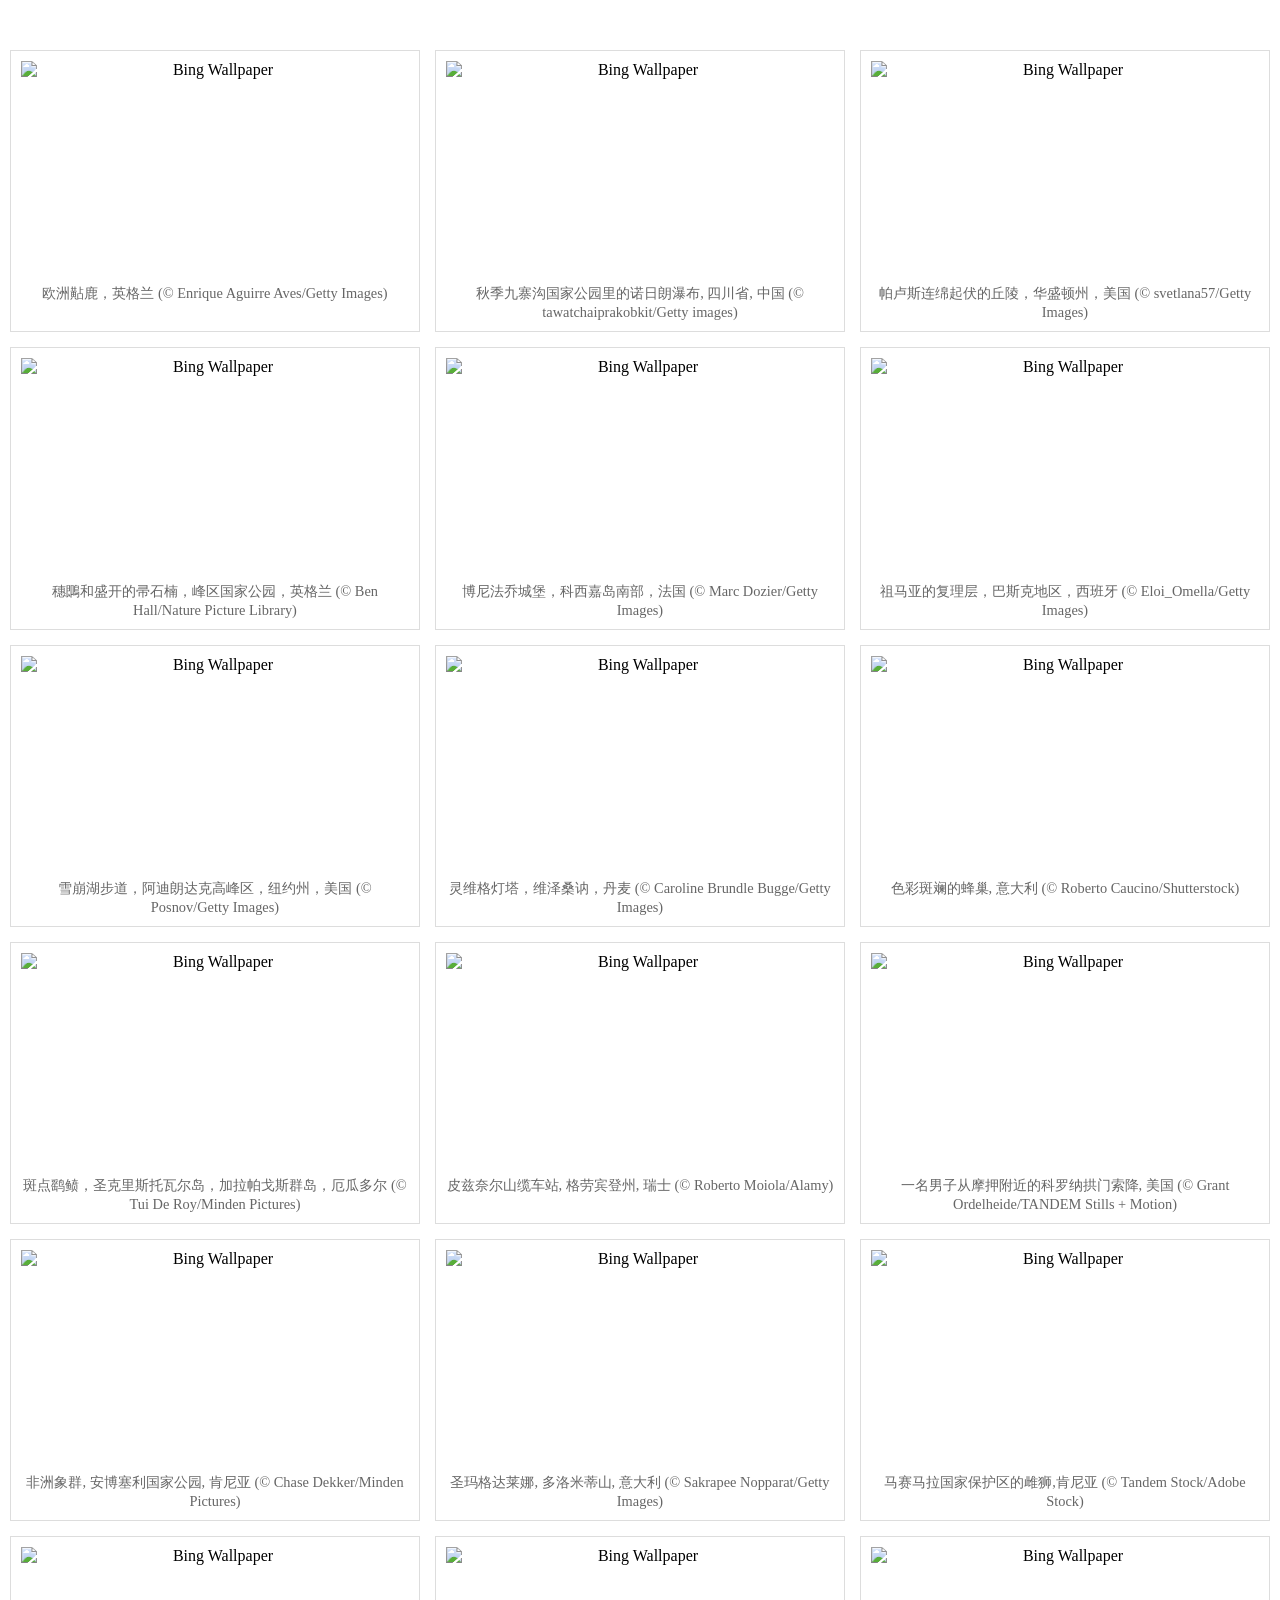
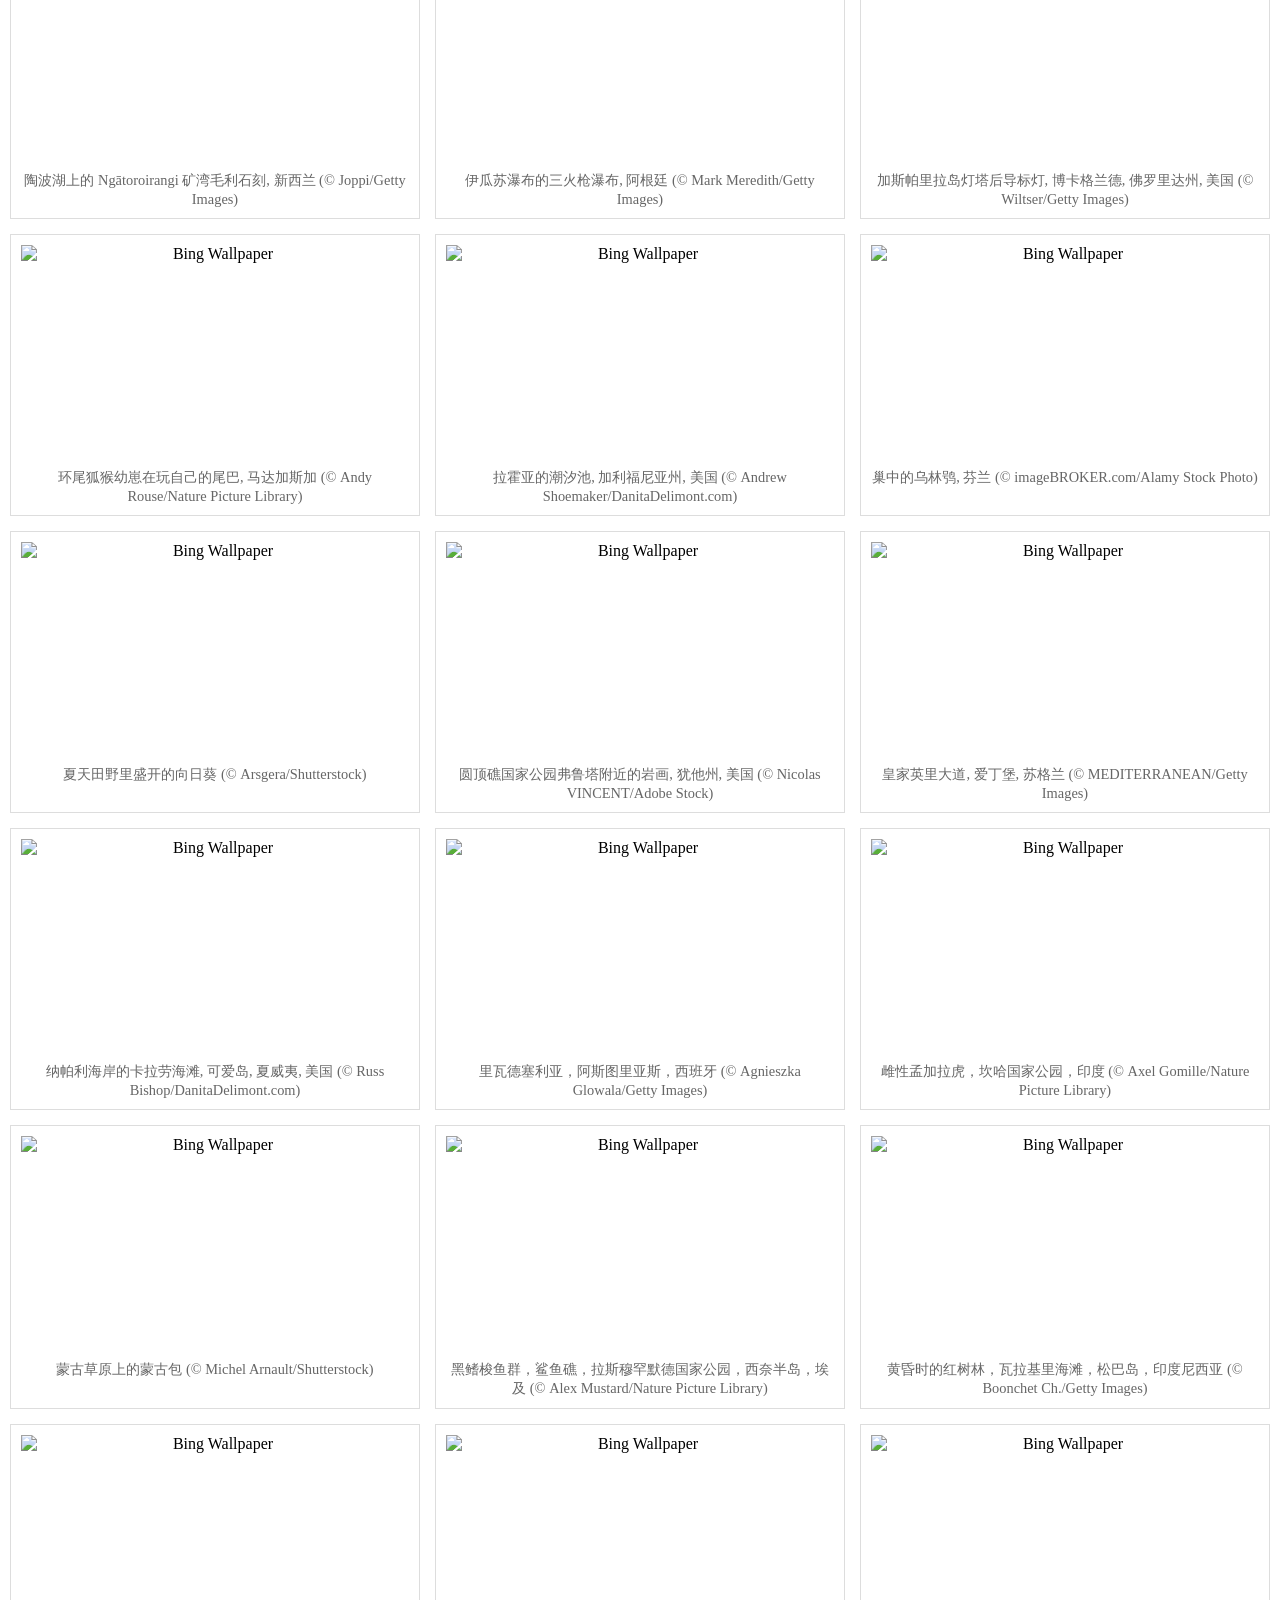
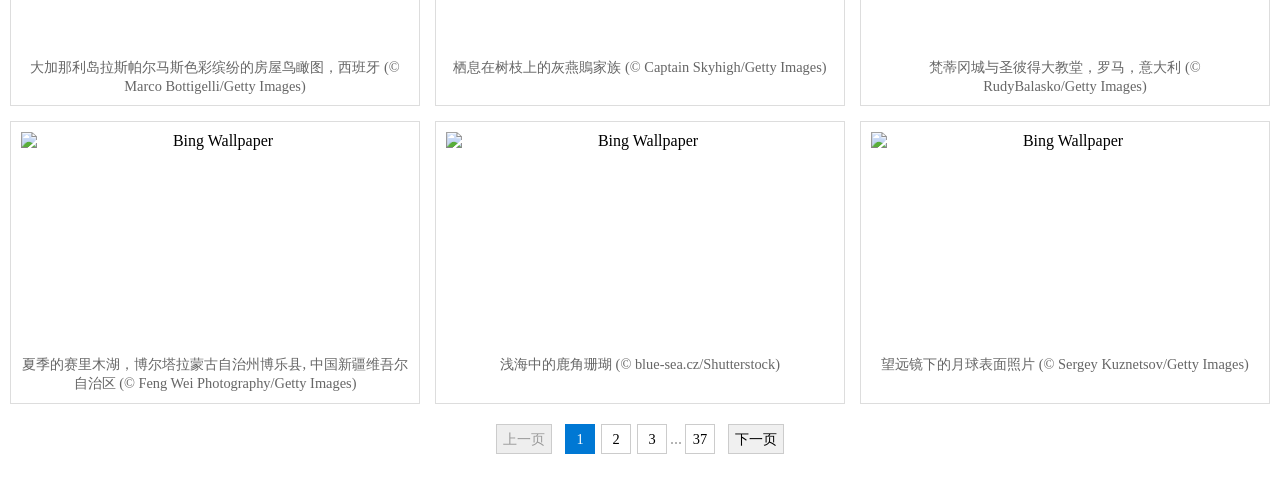
==== index.html @ dc3bd19a "Add files via upload" ====
<!DOCTYPE html>
<html lang="zh-CN">
  <head>
    <meta charset="UTF-8" />
    <meta name="viewport" content="width=device-width, initial-scale=1.0" />
    <link rel="icon" href="images/bing.svg" type="image/svg+xml" />
    <link rel="stylesheet" href="https://registry.npmmirror.com/lxgw-wenkai-screen-web/latest/files/style.css" />
    <link rel="stylesheet" href="assets/index.css" />
    <title>Bing Wallpaper</title>
    <script src="assets/index.js"></script>
  </head>

  <script async src="https://www.googletagmanager.com/gtag/js?id=G-EKBK3F6XRC"></script>
  <script>
    window.dataLayer = window.dataLayer || [];
    function gtag() {
      dataLayer.push(arguments);
    }
    gtag("js", new Date());
    gtag("config", "G-EKBK3F6XRC");
  </script>

  <body>
    <div id="content">
      <div id="wallpapers-container"></div>
      <div id="pagination">
        <button id="prevPage" disabled>上一页</button>
        <div id="pageNumbers"></div>
        <button id="nextPage">下一页</button>
      </div>
    </div>
  </body>
</html>
---- assets/index.css ----
body {
  max-width: 1500px;
  margin: 20px auto;
  padding: 30px 10px;
  font-family: LXGW WenKai Screen;
}

#content {
  display: flex;
  flex-direction: column;
  align-items: center;
}

#wallpapers-container {
  width: 100%;
  display: grid;
  grid-template-columns: repeat(auto-fit, minmax(360px, 1fr));
  gap: 15px;
  text-align: center;
  margin-bottom: 20px;
}

@media (max-width: 768px) {
  #wallpapers-container {
    grid-template-columns: 1fr;
  }
}

#wallpapers-container div {
  margin-bottom: 0;
  border: 1px solid #ddd;
  padding: 10px;
  overflow: hidden;
  cursor: pointer;
}

#wallpapers-container img {
  aspect-ratio: 16/9;
  width: 100%;
  height: auto;
  display: block;
  margin-bottom: 5px;
}

#wallpapers-container span {
  font-size: 0.9em;
  color: #666;
}

#pagination {
  display: none;
  gap: 10px;
  align-items: center;
}

#pagination button {
  height: 30px;
  width: auto;
  border: 1px solid #ccc;
  background-color: #f0f0f0;
  cursor: pointer;
  font-family: inherit;
  font-size: 0.9em;
}

#pagination button:disabled {
  background-color: #eee;
  color: #999;
  cursor: not-allowed;
}

#pageNumbers button {
  width: 30px;
  height: 30px;
  padding: 0;
  border: 1px solid #ccc;
  background-color: #fff;
  cursor: pointer;
  margin: 0 3px;
}

#pageNumbers button.active {
  background-color: #0078d4;
  color: white;
  border-color: #0078d4;
}

#pageNumbers span {
  color: #999;
}
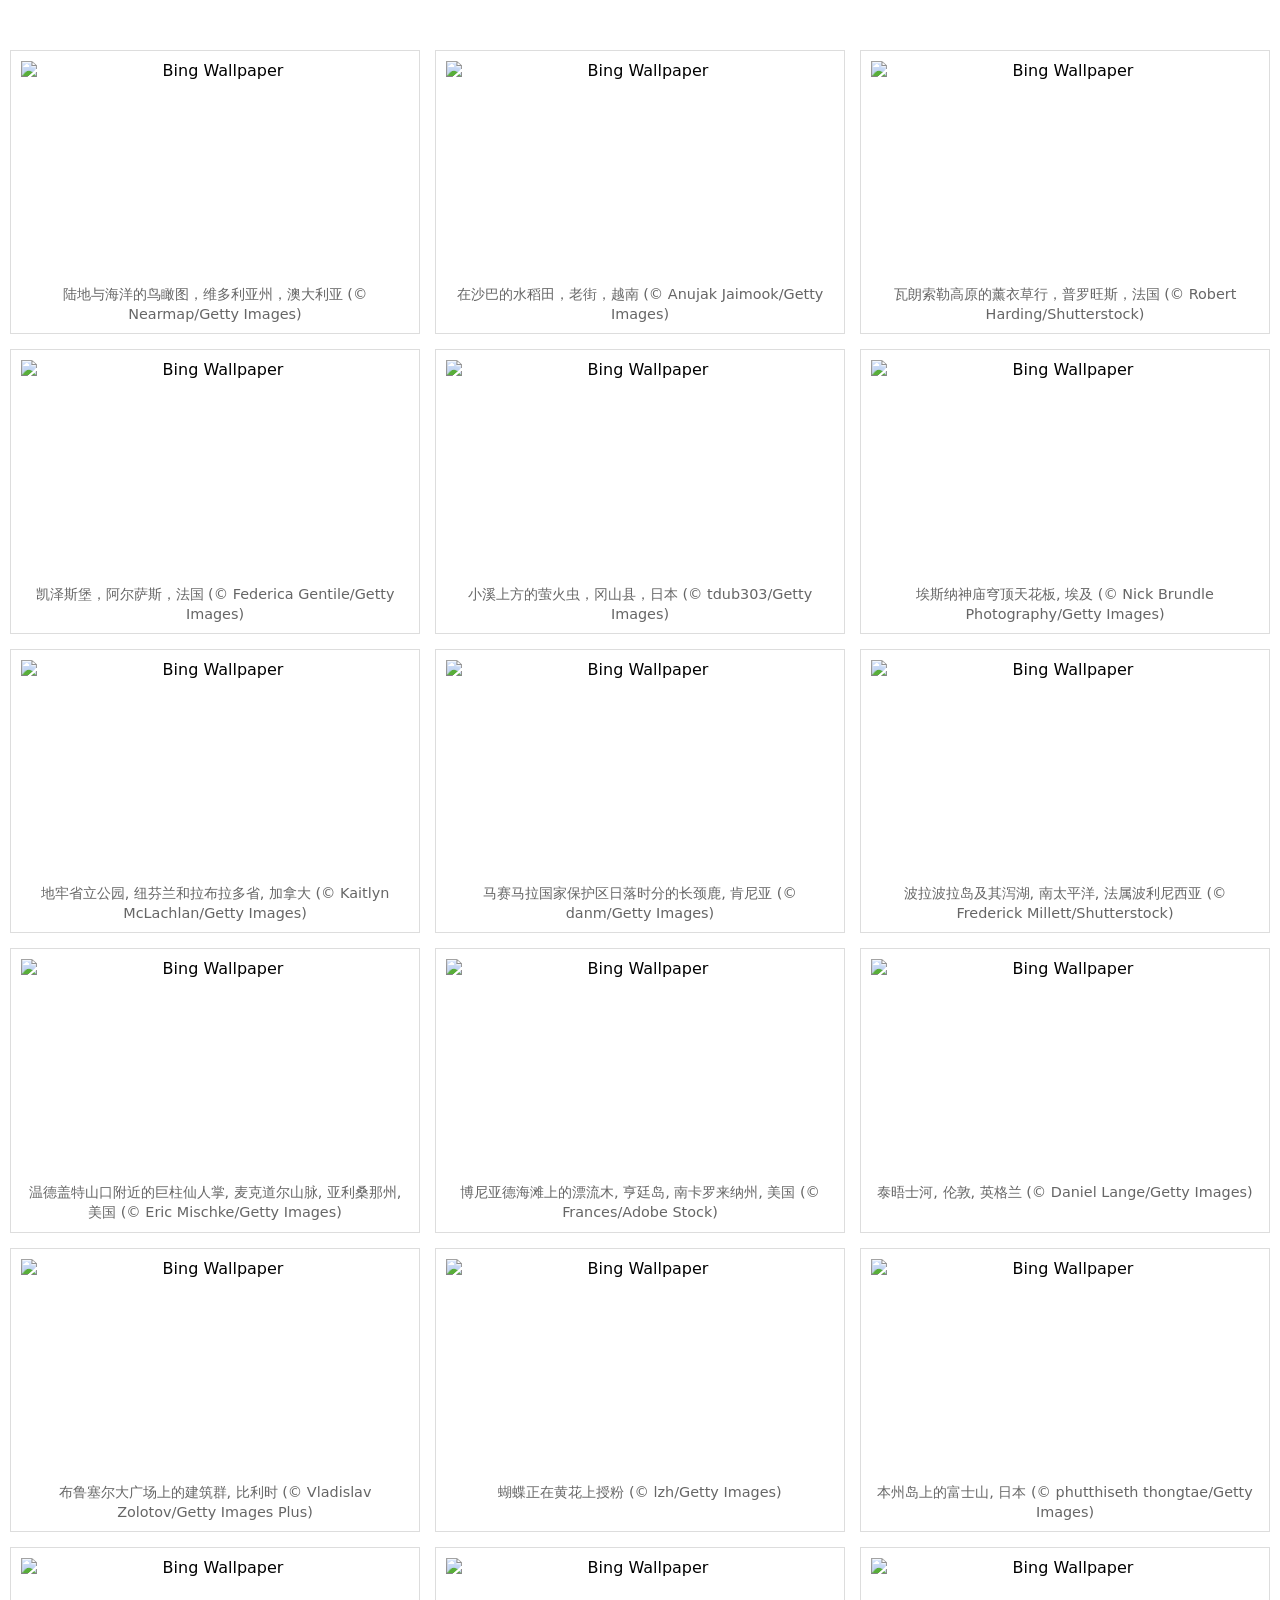
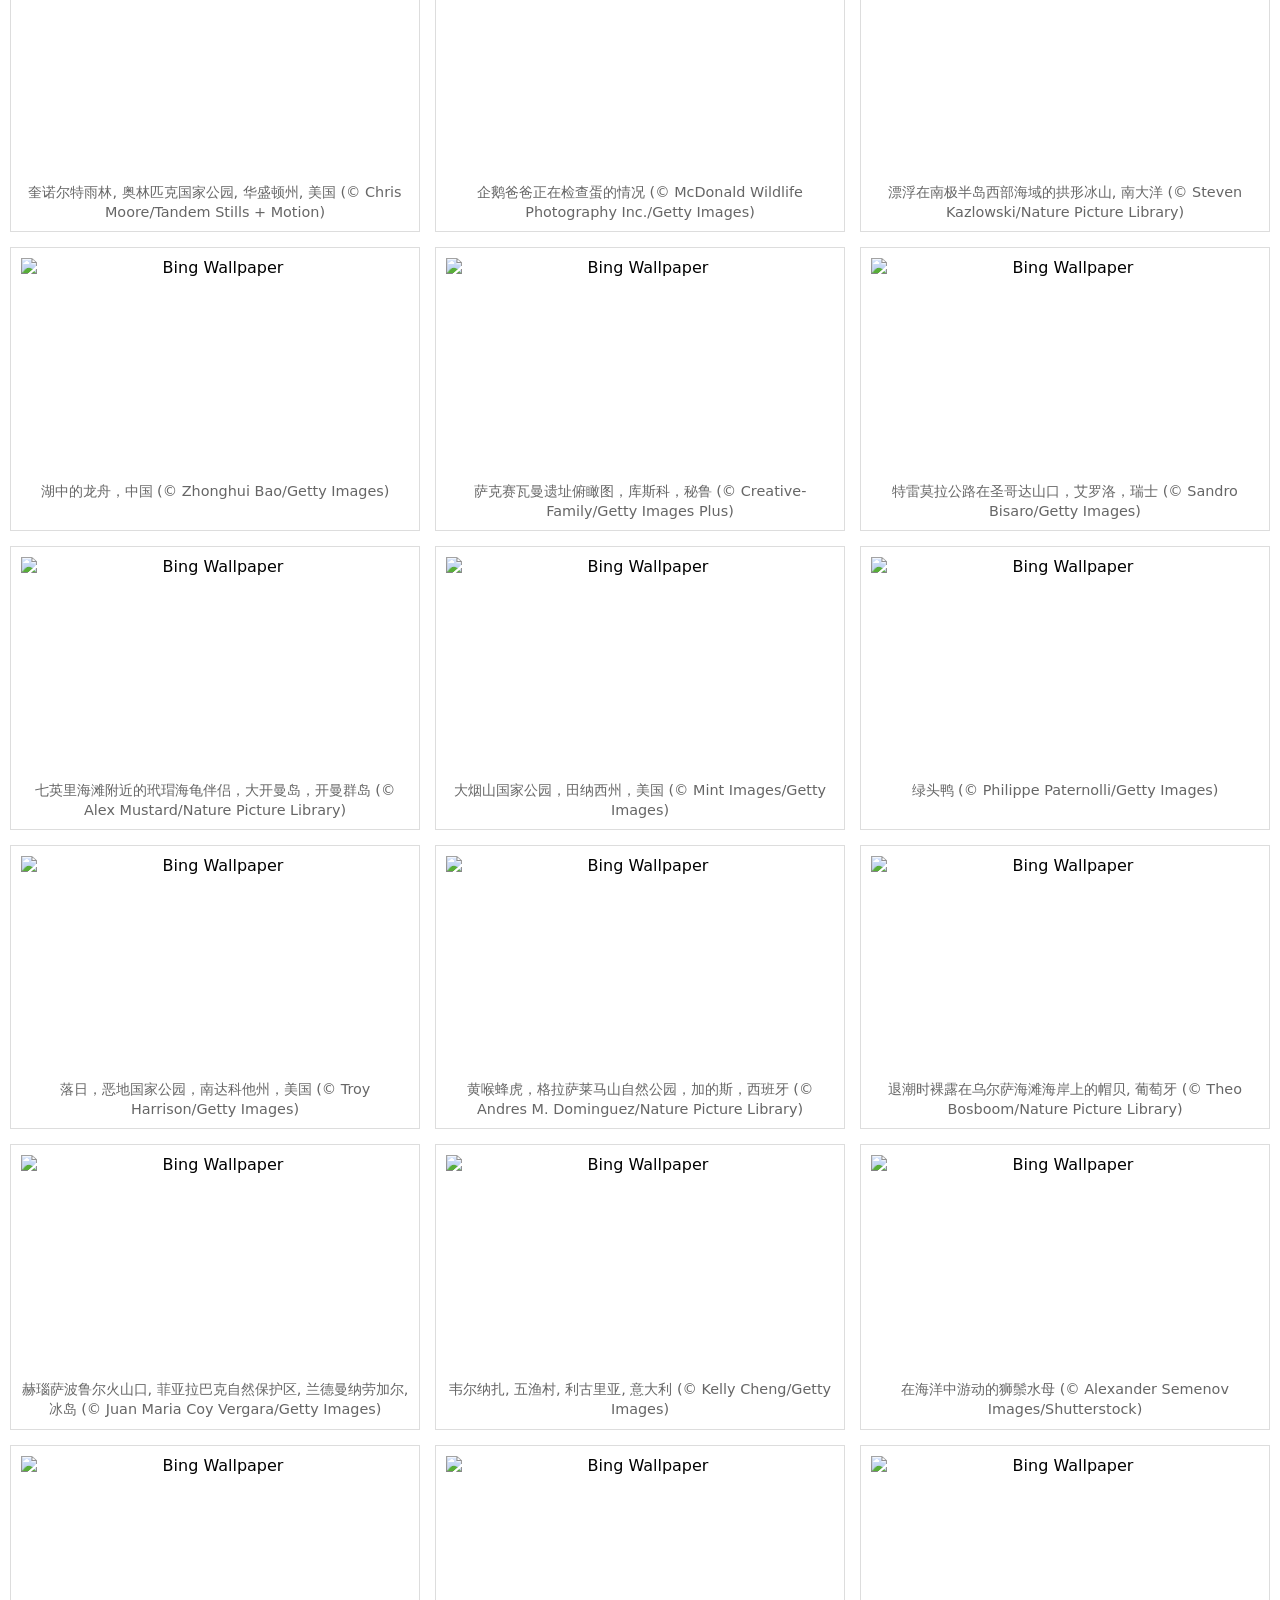
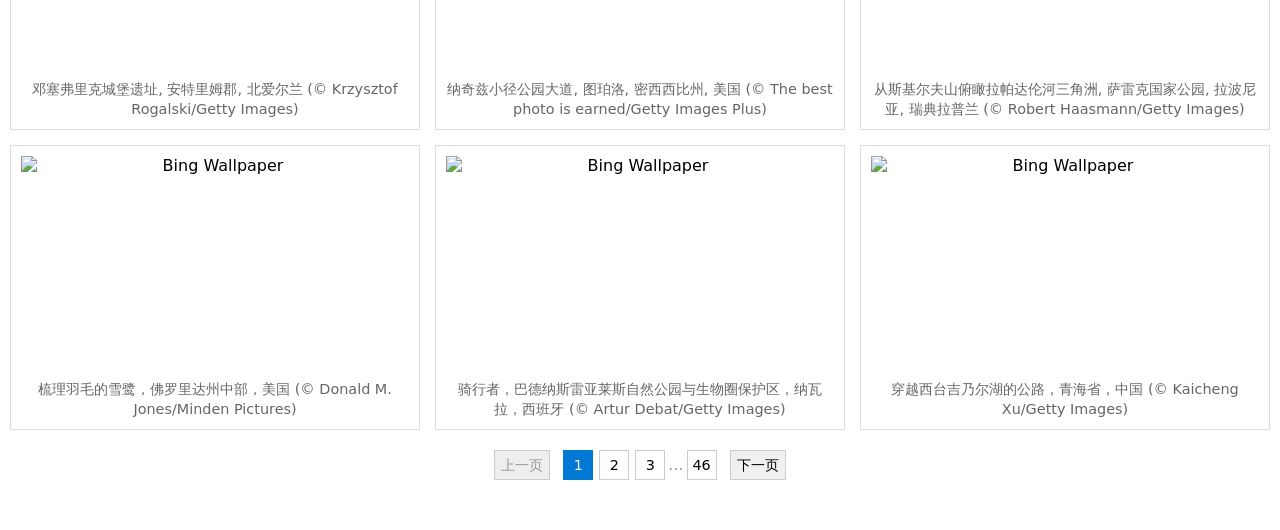
==== commit 1e9717e5: "统一字体加载设置" ====
--- a/index.html
+++ b/index.html
@@ -4,7 +4,8 @@
     <meta charset="UTF-8" />
     <meta name="viewport" content="width=device-width, initial-scale=1.0" />
     <link rel="icon" href="images/bing.svg" type="image/svg+xml" />
-    <link rel="stylesheet" href="https://registry.npmmirror.com/lxgw-wenkai-screen-web/latest/files/style.css" />
+    <link rel="preconnect" href="https://registry.npmmirror.com" crossorigin />
+    <link rel="stylesheet" href="https://registry.npmmirror.com/lxgw-wenkai-screen-web/1.522.0/files/style.css" />
     <link rel="stylesheet" href="assets/index.css" />
     <title>Bing Wallpaper</title>
     <script src="assets/index.js"></script>
--- a/assets/index.css
+++ b/assets/index.css
@@ -2,7 +2,7 @@
   max-width: 1500px;
   margin: 20px auto;
   padding: 30px 10px;
-  font-family: LXGW WenKai Screen;
+  font-family: "LXGW WenKai Screen", ui-sans-serif, system-ui, -apple-system, "PingFang SC", "Microsoft YaHei", sans-serif;
 }
 
 #content {
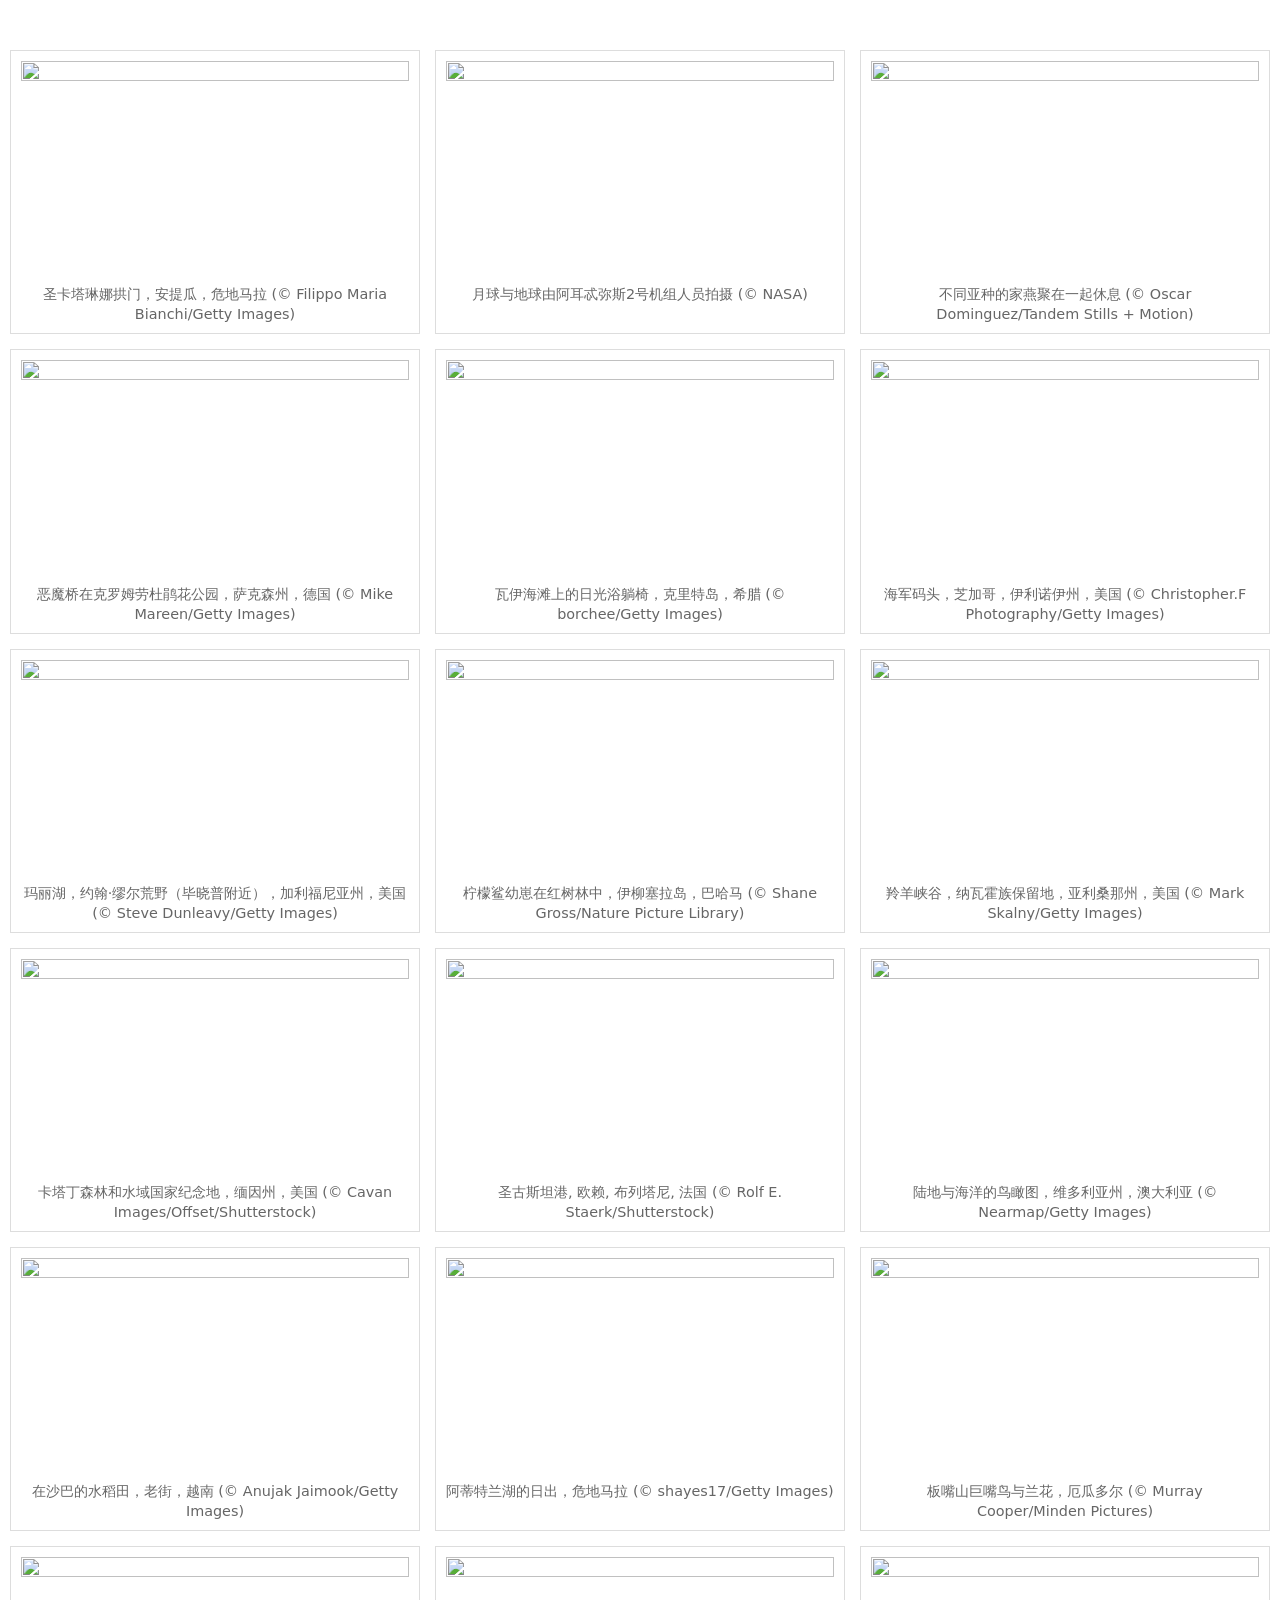
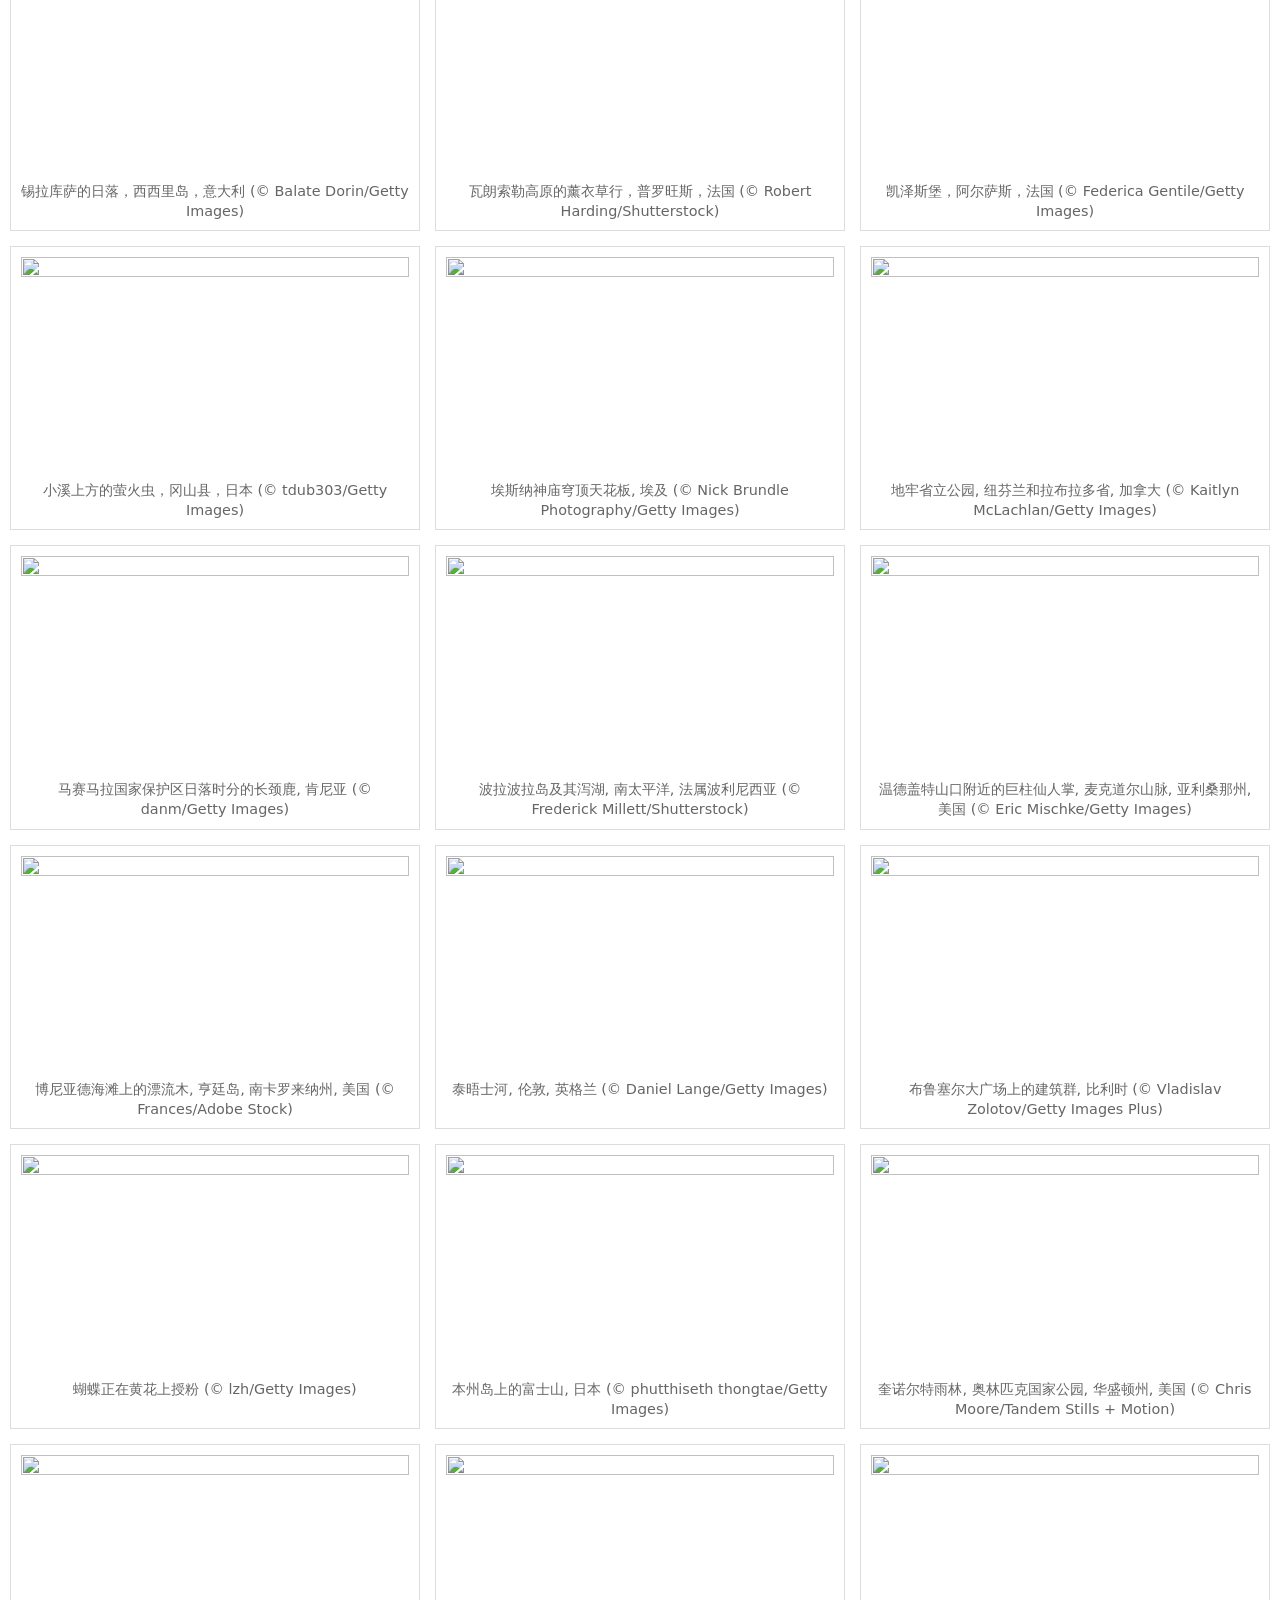
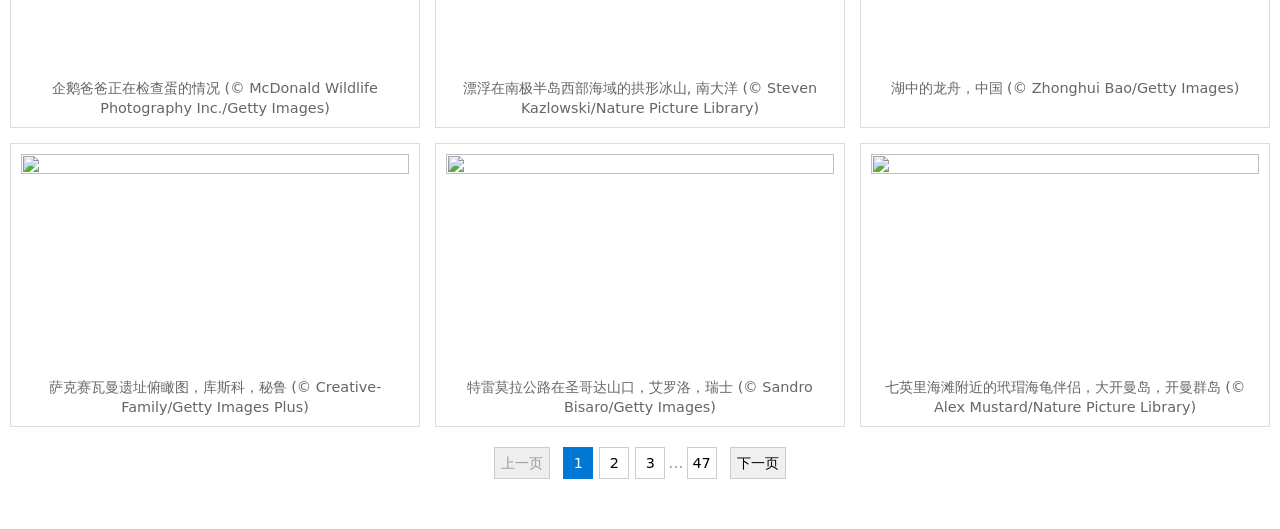
==== commit 5bc4cd63: "优化代码框架" ====
--- a/index.html
+++ b/index.html
@@ -1,34 +1,40 @@
-<!DOCTYPE html>
+<!doctype html>
 <html lang="zh-CN">
   <head>
     <meta charset="UTF-8" />
     <meta name="viewport" content="width=device-width, initial-scale=1.0" />
     <link rel="icon" href="images/bing.svg" type="image/svg+xml" />
     <link rel="preconnect" href="https://registry.npmmirror.com" crossorigin />
-    <link rel="stylesheet" href="https://registry.npmmirror.com/lxgw-wenkai-screen-web/1.522.0/files/style.css" />
+    <link
+      rel="stylesheet"
+      href="https://registry.npmmirror.com/lxgw-wenkai-screen-web/1.522.0/files/style.css"
+    />
     <link rel="stylesheet" href="assets/index.css" />
     <title>Bing Wallpaper</title>
-    <script src="assets/index.js"></script>
+    <script src="assets/index.js" defer></script>
+    <script
+      async
+      src="https://www.googletagmanager.com/gtag/js?id=G-EKBK3F6XRC"
+    ></script>
+    <script>
+      window.dataLayer = window.dataLayer || [];
+      function gtag() {
+        dataLayer.push(arguments);
+      }
+      gtag("js", new Date());
+      gtag("config", "G-EKBK3F6XRC");
+    </script>
   </head>
 
-  <script async src="https://www.googletagmanager.com/gtag/js?id=G-EKBK3F6XRC"></script>
-  <script>
-    window.dataLayer = window.dataLayer || [];
-    function gtag() {
-      dataLayer.push(arguments);
-    }
-    gtag("js", new Date());
-    gtag("config", "G-EKBK3F6XRC");
-  </script>
-
   <body>
-    <div id="content">
-      <div id="wallpapers-container"></div>
-      <div id="pagination">
-        <button id="prevPage" disabled>上一页</button>
+    <main id="content">
+      <div id="status-message" role="status">正在加载壁纸</div>
+      <section id="wallpapers-container" aria-label="必应每日壁纸"></section>
+      <nav id="pagination" aria-label="壁纸分页" hidden>
+        <button id="prevPage" type="button" disabled>上一页</button>
         <div id="pageNumbers"></div>
-        <button id="nextPage">下一页</button>
-      </div>
-    </div>
+        <button id="nextPage" type="button">下一页</button>
+      </nav>
+    </main>
   </body>
 </html>
--- a/assets/index.css
+++ b/assets/index.css
@@ -1,14 +1,36 @@
+* {
+  box-sizing: border-box;
+}
+
 body {
   max-width: 1500px;
   margin: 20px auto;
   padding: 30px 10px;
-  font-family: "LXGW WenKai Screen", ui-sans-serif, system-ui, -apple-system, "PingFang SC", "Microsoft YaHei", sans-serif;
+  font-family:
+    "LXGW WenKai Screen",
+    ui-sans-serif,
+    system-ui,
+    -apple-system,
+    "PingFang SC",
+    "Microsoft YaHei",
+    sans-serif;
+  color: #242424;
+  background-color: #fff;
 }
 
 #content {
   display: flex;
   flex-direction: column;
   align-items: center;
+}
+
+#status-message {
+  margin: 24px 0;
+  color: #555;
+}
+
+#status-message.error {
+  color: #b42318;
 }
 
 #wallpapers-container {
@@ -26,12 +48,25 @@
   }
 }
 
-#wallpapers-container div {
+.wallpaper-card {
+  display: block;
   margin-bottom: 0;
   border: 1px solid #ddd;
   padding: 10px;
   overflow: hidden;
   cursor: pointer;
+  color: inherit;
+  text-decoration: none;
+  background-color: #fff;
+}
+
+.wallpaper-card:hover {
+  border-color: #8a8a8a;
+}
+
+.wallpaper-card:focus-visible {
+  outline: 3px solid #005ea6;
+  outline-offset: 2px;
 }
 
 #wallpapers-container img {
@@ -48,19 +83,26 @@
 }
 
 #pagination {
-  display: none;
+  display: flex;
   gap: 10px;
   align-items: center;
+  justify-content: center;
+  flex-wrap: wrap;
 }
 
 #pagination button {
-  height: 30px;
+  min-height: 32px;
   width: auto;
   border: 1px solid #ccc;
   background-color: #f0f0f0;
   cursor: pointer;
   font-family: inherit;
   font-size: 0.9em;
+}
+
+#pagination button:focus-visible {
+  outline: 3px solid #005ea6;
+  outline-offset: 2px;
 }
 
 #pagination button:disabled {
@@ -88,3 +130,18 @@
 #pageNumbers span {
   color: #999;
 }
+
+@media (max-width: 480px) {
+  body {
+    margin: 0 auto;
+    padding: 16px 10px;
+  }
+
+  #pagination {
+    gap: 6px;
+  }
+
+  #pageNumbers button {
+    margin: 0 2px;
+  }
+}
